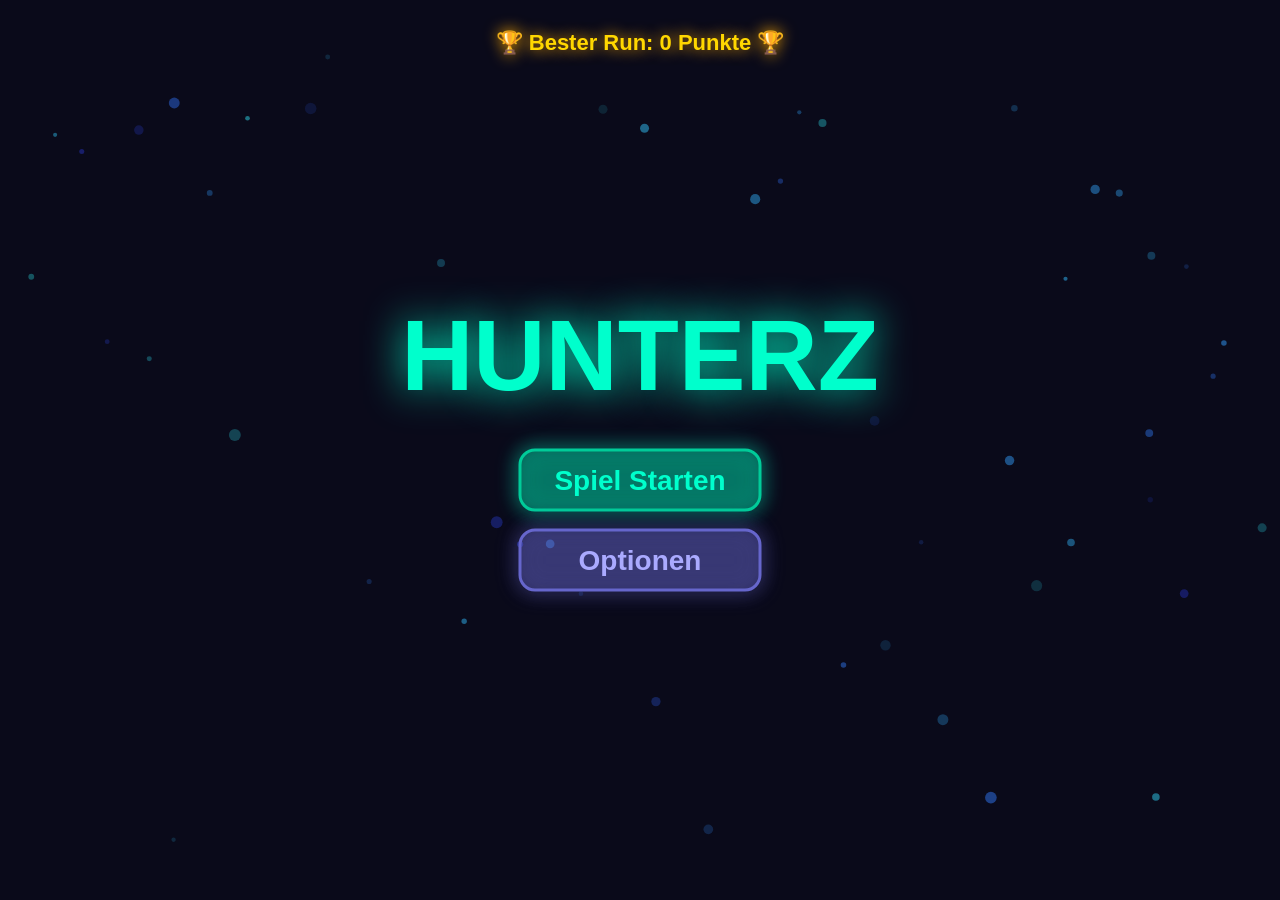
==== Hunterz_game/index.html @ 554abfe4 "chore: repository root nach VSC verschoben, landingpage und neue struktur hinzugefuegt" ====
<!DOCTYPE html>
<html lang="de">
<head>
    <meta charset="UTF-8">
    <meta name="viewport" content="width=device-width, initial-scale=1.0, user-scalable=no">
    <title>Hunterz</title>
    <style>
        * {
            margin: 0;
            padding: 0;
            box-sizing: border-box;
        }
        html, body {
            width: 100%;
            height: 100%;
            overflow: hidden;
            background-color: #0a0a1a;
            touch-action: none;
            -webkit-touch-callout: none;
            -webkit-user-select: none;
            user-select: none;
        }
        canvas {
            display: block;
            width: 100%;
            height: 100%;
            border: none;
            background-color: #0a0a1a;
        }
    </style>
</head>
<body>
    <canvas id="gameCanvas"></canvas>
    <script src="game.js"></script>
</body>
</html>
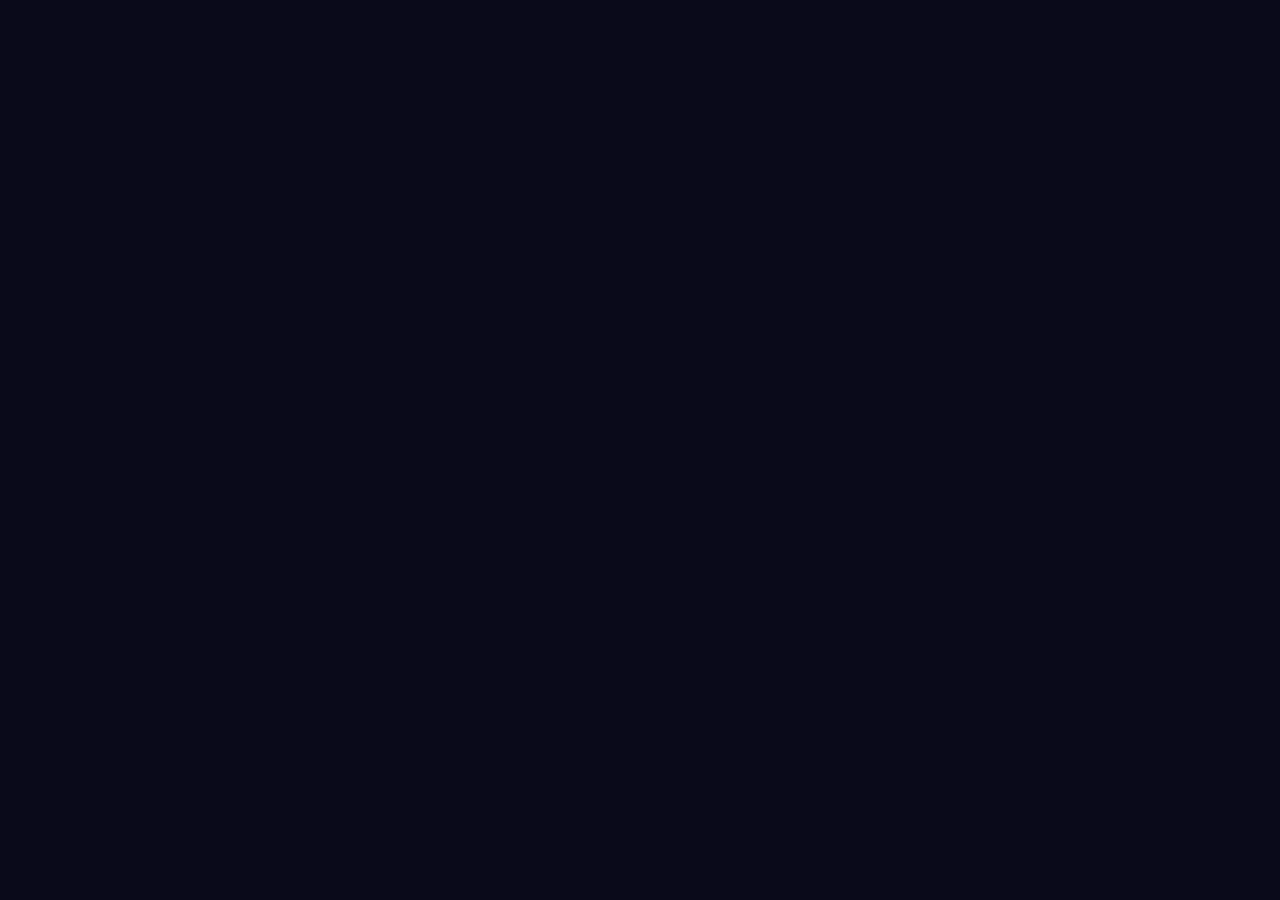
==== commit e0f9011d: "Fix: Highsore-Overlay & Firebase-Integration, Keyboard bug behoben." ====
--- a/Hunterz_game/index.html
+++ b/Hunterz_game/index.html
@@ -19,6 +19,7 @@
             -webkit-touch-callout: none;
             -webkit-user-select: none;
             user-select: none;
+            font-family: Arial, sans-serif;
         }
         canvas {
             display: block;
@@ -27,10 +28,211 @@
             border: none;
             background-color: #0a0a1a;
         }
+
+        /* Cyber-Highscore-Overlay */
+        #highscoreOverlay {
+            display: none; /* Standardmäßig unsichtbar */
+            position: absolute;
+            top: 50%;
+            left: 50%;
+            transform: translate(-50%, -50%);
+            /* Höherer Alpha-Wert (1.0 statt 0.95), damit dahinter liegender Text komplett verschwindet */
+            background: rgb(10, 10, 26); 
+            border: 2px solid #00ffcc;
+            box-shadow: 0 0 30px rgba(0, 255, 204, 0.5);
+            padding: 30px 25px;
+            border-radius: 12px;
+            text-align: center;
+            z-index: 100; /* Sehr hoch ansetzen, um ALLES zu verdecken */
+            width: 90%;
+            max-width: 420px;
+        }
+        #highscoreOverlay h3 {
+            color: #00ffcc;
+            margin-bottom: 15px;
+            font-size: 22px;
+            text-shadow: 0 0 10px rgba(0, 255, 204, 0.5);
+        }
+        #highscoreOverlay p {
+            color: #ffffff;
+            font-size: 14px;
+            margin-bottom: 15px;
+            opacity: 0.8;
+        }
+        #playerNameInput {
+            width: 100%;
+            padding: 12px;
+            background: rgba(255, 255, 255, 0.05);
+            border: 1px solid #ffffff;
+            border-radius: 6px;
+            color: #ffffff;
+            font-size: 16px;
+            text-align: center;
+            outline: none;
+            margin-bottom: 15px;
+        }
+        #playerNameInput:focus {
+            border-color: #00ffcc;
+            box-shadow: 0 0 10px rgba(0, 255, 204, 0.2);
+        }
+        #submitHighscoreBtn {
+            width: 100%;
+            padding: 12px;
+            background: rgba(0, 255, 204, 0.1);
+            border: 2px solid #00ffcc;
+            color: #00ffcc;
+            border-radius: 6px;
+            font-size: 16px;
+            font-weight: bold;
+            cursor: pointer;
+            transition: all 0.2s ease;
+        }
+        #submitHighscoreBtn:hover {
+            background: #00ffcc;
+            color: #0a0a1a;
+            box-shadow: 0 0 15px #00ffcc;
+        }
+
+        /* Styling für das Hauptmenü-Leaderboard */
+        #leaderboardOverlay {
+            display: none; /* Wird per JS gesteuert */
+            position: absolute;
+            top: 55%; /* Leicht nach unten verschoben, um HUNTERZ nicht zu verdecken */
+            right: 40px; /* Weiter nach rechts gerückt am PC */
+            transform: translateY(-50%);
+            background: rgba(10, 10, 26, 0.9);
+            border: 2px solid #00ffcc;
+            box-shadow: 0 0 20px rgba(0, 255, 204, 0.2);
+            padding: 20px;
+            border-radius: 12px;
+            width: 320px;
+            max-height: 75vh;
+            z-index: 5;
+        }
+
+        #leaderboardOverlay h3 {
+            color: #00ffcc;
+            font-size: 18px;
+            margin-bottom: 15px;
+            text-shadow: 0 0 10px rgba(0, 255, 204, 0.4);
+            text-align: center;
+        }
+
+        .table-responsive {
+            overflow-y: auto;
+            max-height: 55vh;
+            padding-right: 3px;
+        }
+
+        /* Scrollbar für die Tabelle verschönern */
+        .table-responsive::-webkit-scrollbar {
+            width: 4px;
+        }
+        .table-responsive::-webkit-scrollbar-thumb {
+            background: #00ffcc;
+            border-radius: 4px;
+        }
+
+        .leaderboard-table {
+            width: 100%;
+            border-collapse: collapse;
+            color: #ffffff;
+            font-size: 14px;
+        }
+
+        .leaderboard-table th {
+            color: #00ffcc;
+            border-bottom: 1px solid rgba(0, 255, 204, 0.3);
+            padding: 8px 4px;
+            text-align: left;
+            font-size: 12px;
+        }
+
+        .leaderboard-table td {
+            padding: 8px 4px;
+            border-bottom: 1px solid rgba(255, 255, 255, 0.05);
+        }
+
+        /* Die Top 3 bekommen ein schickes Highlight */
+        .leaderboard-table tr:nth-child(1) td { color: #ffd700; font-weight: bold; }
+        .leaderboard-table tr:nth-child(2) td { color: #c0c0c0; }
+        .leaderboard-table tr:nth-child(3) td { color: #cd7f32; }
+
+        /* Medienabfrage für Handys */
+        @media (max-width: 768px) {
+            #leaderboardOverlay {
+                top: auto;
+                bottom: 15px; 
+                right: 50%;
+                transform: translateX(50%);
+                width: 92%;
+                max-width: 340px;
+                max-height: 32vh; 
+                padding: 10px 15px; 
+            }
+            #leaderboardOverlay h3 {
+                font-size: 15px; 
+                margin-bottom: 8px;
+            }
+            .table-responsive {
+                max-height: 22vh; 
+            }
+            .leaderboard-table {
+                font-size: 12px; 
+            }
+            .leaderboard-table th {
+                padding: 5px 4px;
+            }
+            .leaderboard-table td {
+                padding: 5px 4px; 
+            }
+        }
     </style>
+
+    <!-- Firebase SDKs -->
+    <script src="https://www.gstatic.com/firebasejs/10.8.0/firebase-app-compat.js"></script>
+    <script src="https://www.gstatic.com/firebasejs/10.8.0/firebase-firestore-compat.js"></script>
 </head>
 <body>
+
     <canvas id="gameCanvas"></canvas>
+
+    <!-- Das Highscore Eingabe-Fenster (Game Over) -->
+    <div id="highscoreOverlay" style="display: none;">
+    <h3>NEW RECORD!</h3>
+    <!-- Die Werte direkt im Popup -->
+    <div id="scoreDisplay" style="color: #fff; margin-bottom: 15px; font-size: 16px;">
+        <p>Score: <span id="valScore" style="color: #00ffcc;">0</span></p>
+        <p>Level: <span id="valLevel" style="color: #00ffcc;">1</span></p>
+        <p>Time: <span id="valTime" style="color: #00ffcc;">0:00</span></p>
+    </div>
+    
+    <p style="font-size: 12px; margin-bottom: 10px;">Enter your name to save:</p>
+    <input type="text" id="playerNameInput" placeholder="Name (max 15)" maxlength="15">
+    <button id="submitHighscoreBtn">Submit Score</button>
+</div>
+
+    <!-- Das globale Leaderboard (Hauptmenü) -->
+    <div id="leaderboardOverlay">
+        <h3>🏆 GLOBAL TOP 10</h3>
+        <div class="table-responsive">
+            <table class="leaderboard-table">
+                <thead>
+                    <tr>
+                        <th>#</th>
+                        <th>Name</th>
+                        <th>Score</th>
+                        <th>Lvl</th>
+                        <th>Time</th>
+                    </tr>
+                </thead>
+                <tbody id="leaderboardRows">
+                    <!-- Hier haut das JavaScript die Zeilen rein -->
+                </tbody>
+            </table>
+        </div>
+    </div>
+
     <script src="game.js"></script>
 </body>
 </html>
